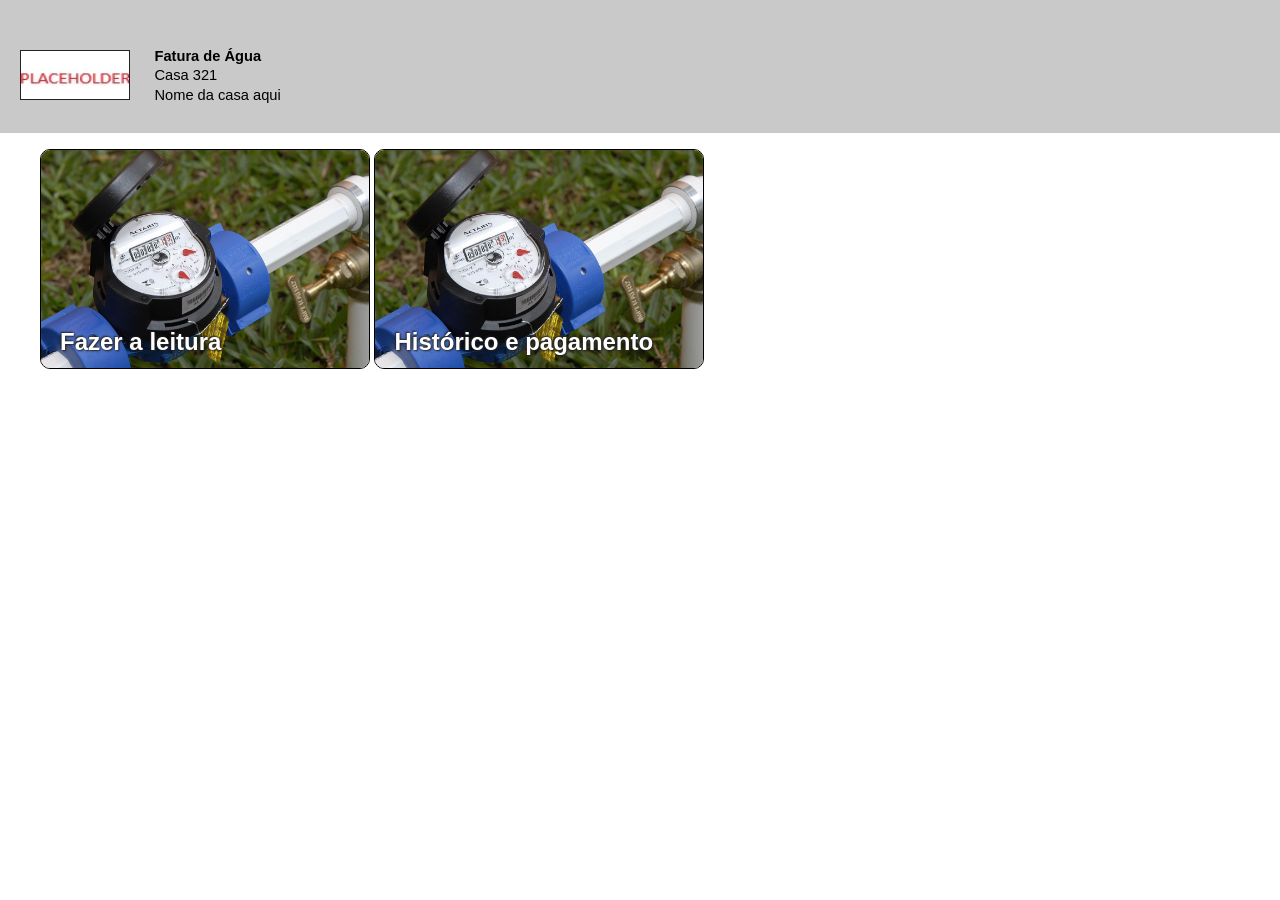
==== index.html @ de06a832 "Estruturação inicial" ====
<!DOCTYPE html>
<html lang="pt-BR">
<head>
    <meta charset="UTF-8">
    <meta name="viewport" content="width=device-width, initial-scale=1.0">
    <meta name="theme-color" content="#222222">
    <link rel="stylesheet" href="styles.css">
    <title>Página inicial</title>
</head>
<body>
    <header class="homepage-header">
        <img src="placeholder.jpg" alt="Logo da associação">
        <div class="house-info">
            <strong>Fatura de Água</strong>
            <p>Casa 321</p>
            <p>Nome da casa aqui</p>
        </div>
    </header>

    <main>
        <ul>
            <li class="homepage-button">
                <a href="leitura.html">
                    <img src="img-placeholder.jpg" alt="">
                    <h2>Fazer a leitura</h2>
                </a>
            </li>
            <li class="homepage-button">
                <a href="PLACEHOLDER">
                    <img src="img-placeholder.jpg" alt="">
                    <h2>Histórico e pagamento</h2>
                </a>
            </li>
        </ul>
    </main>
</body>
</html>
---- styles.css ----
:root {
    --cor-principal: #c9c9c9;
    --cor-secundaria: #B9B9B9;
    --cor-terciaria: #888888;
    --sucesso: #2DB957;
    --branco: #F7F7F7;
    --preto: #222;
    
    font-family: Arial, Helvetica, sans-serif;
    & * { box-sizing: border-box; }
    & body { margin: 0; }
}

header.homepage-header {
    background-color: var(--cor-principal);
    padding: 50px 20px 20px 20px;
    width: 100%;

    & * {
        display: inline-block;
        font-size: 11pt;
    }

    & img {
        border: 1px solid var(--preto);
        height: 50px;
        width: 110px;
    }

    & div.house-info * {
        margin-left: 20px;
        line-height: 5px;
        display: block;
    }
}

header.segment-header {
    background-color: var(--cor-principal);
    padding: 50px 20px 20px 20px;
    width: 100%;

    & * {
        display: inline-block;
        font-size: 11pt;
    }

    & .return-button { /* Placeholder por enquanto */
        border: 1px solid red;
        align-content: center;
        height: 50px;
        width: 50px;
    }

    & div.segment-info {
        & * {
            margin-left: 20px;
            line-height: 5px;
            display: block;
        }

        & .progress-bar {
            display: flex;
            width: 100%;
            gap: 10px;
            margin: 0;
        }

        & .progress-bar * {
            border: 1px solid black;
            background-color: red;
            border-radius: 50px;
            flex-shrink: 0;
            height: 10px;
            width: 150px;
        }
    }
}

.homepage-button {
    display: inline-block;
    list-style: none;
    height: 140px;
    width: 330px;

    & a { text-decoration: none; }
    
    & img {
        border: 1px solid black;
        border-radius: 10px;
        width: 100%;
    }
    
    & h2 {
        text-decoration: none;
        position: relative;
        font-size: 18pt;
        color: white;
        left: 20px;
        top: -65px;
        text-shadow: var(--preto) 1px 1px 2px, var(--preto) -1px -1px 2px;
    }
}

.step.read {
    & img {
        width: 350px;
    }
}

button {
    border-radius: 5px;
    padding: 5px 20px;
    height: 40px;
    width: 250px;
    font-weight: bold;

    &.primary {
        background-color: var(--cor-principal);
        color: var(--branco);
        border: none;
    }

    &.secondary {
        border: 1px solid var(--cor-principal);
        background-color: transparent;
        color: var(--cor-principal);
    }
}
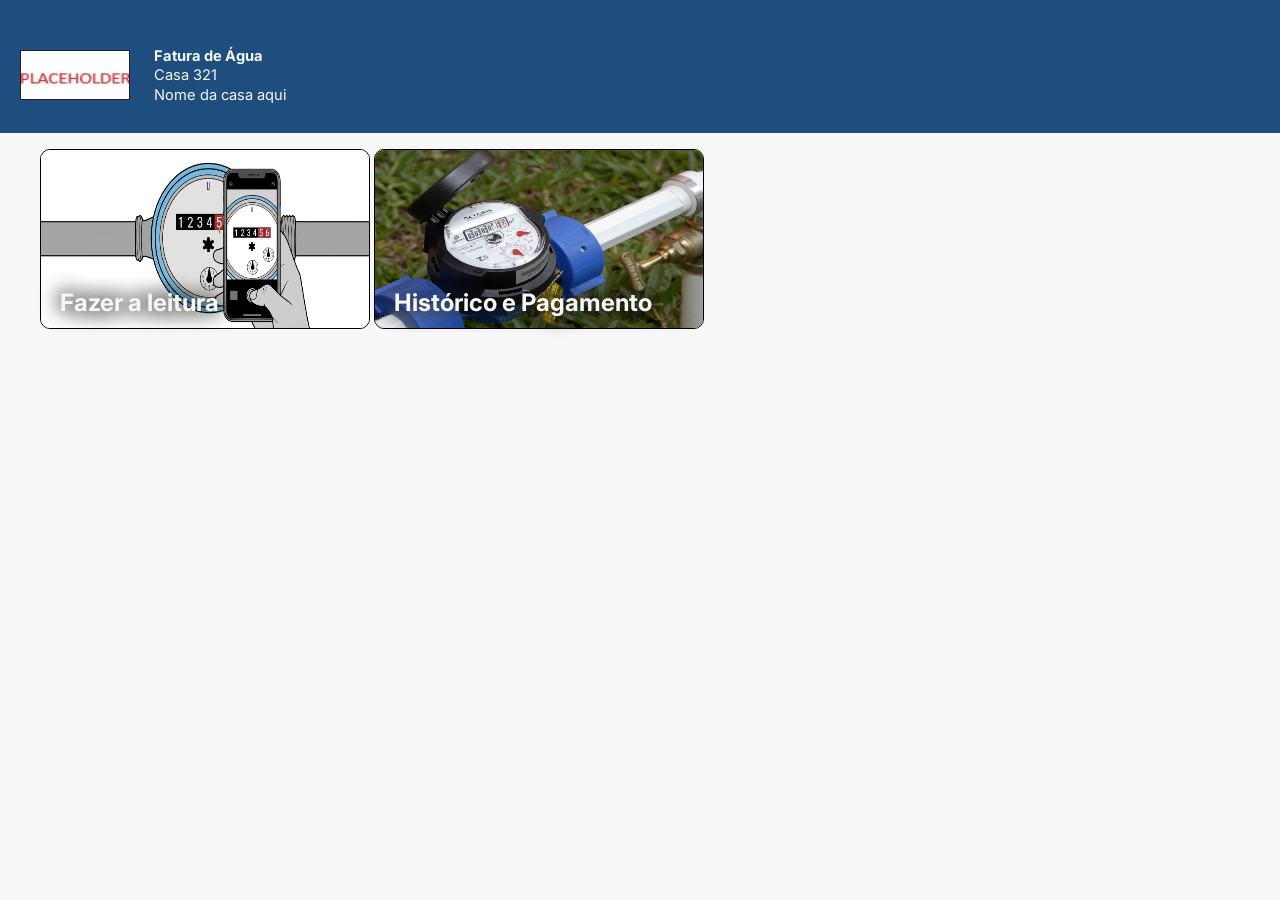
==== commit 61006caf: "Tela de finalização da leitura" ====
--- a/index.html
+++ b/index.html
@@ -21,14 +21,14 @@
         <ul>
             <li class="homepage-button">
                 <a href="leitura.html">
-                    <img src="img-placeholder.jpg" alt="">
+                    <img src="img/fazer_leitura.jpg" alt="">
                     <h2>Fazer a leitura</h2>
                 </a>
             </li>
             <li class="homepage-button">
                 <a href="PLACEHOLDER">
                     <img src="img-placeholder.jpg" alt="">
-                    <h2>Histórico e pagamento</h2>
+                    <h2>Histórico e Pagamento</h2>
                 </a>
             </li>
         </ul>
--- a/styles.css
+++ b/styles.css
@@ -1,14 +1,27 @@
+/* Fontes do Google Fonts */
+@import url('https://fonts.googleapis.com/css2?family=Inter:ital,opsz,wght@0,14..32,100..900;1,14..32,100..900&display=swap');
+
+/* Ícones do Google Material Design */
+.material-symbols-outlined { font-variation-settings: 'FILL' 0, 'wght' 400, 'GRAD' 0, 'opsz' 24 }
+
 :root {
-    --cor-principal: #c9c9c9;
-    --cor-secundaria: #B9B9B9;
+    --cor-principal: #1D4E7E;
+    --cor-secundaria: #6788AE;
     --cor-terciaria: #888888;
-    --sucesso: #2DB957;
+
+    --sucesso: #39a258;
     --branco: #F7F7F7;
-    --preto: #222;
+    --preto: #222222;
     
-    font-family: Arial, Helvetica, sans-serif;
+    font-family: Inter, Arial, Helvetica, sans-serif;
+
     & * { box-sizing: border-box; }
-    & body { margin: 0; }
+
+    & body {
+        margin: 0;
+        color:  var(--preto);
+        background-color: var(--branco);
+    }
 }
 
 header.homepage-header {
@@ -18,6 +31,7 @@
 
     & * {
         display: inline-block;
+        color: var(--branco);
         font-size: 11pt;
     }
 
@@ -37,6 +51,7 @@
 header.segment-header {
     background-color: var(--cor-principal);
     padding: 50px 20px 20px 20px;
+    color: var(--branco);
     width: 100%;
 
     & * {
@@ -44,36 +59,45 @@
         font-size: 11pt;
     }
 
-    & .return-button { /* Placeholder por enquanto */
-        border: 1px solid red;
+    & .return-button a span {
         align-content: center;
+        color: var(--branco);
+        text-align: left;
+        font-size: 22pt;
         height: 50px;
-        width: 50px;
-    }
-
-    & div.segment-info {
-        & * {
+        width: 35px;
+    }
+
+    & div.segment-info { 
+        & *{
             margin-left: 20px;
             line-height: 5px;
             display: block;
         }
-
-        & .progress-bar {
-            display: flex;
-            width: 100%;
-            gap: 10px;
-            margin: 0;
-        }
-
-        & .progress-bar * {
-            border: 1px solid black;
-            background-color: red;
-            border-radius: 50px;
-            flex-shrink: 0;
-            height: 10px;
-            width: 150px;
-        }
-    }
+        
+        & span.step-title {
+            margin-bottom: 15px;
+            font-weight: bold;
+        }
+    }
+}
+
+.progress-bar {
+    display: flex;
+    width: 100%;
+    gap: 10px;
+    margin: 0;
+
+    & * {
+        border: 1px solid var(--preto);
+        width: calc(100vw / 2 - 25px);
+        border-radius: 50px;
+        flex-shrink: 0;
+        height: 10px;
+    }
+
+    & .complete { background-color: var(--branco); }
+    & .incomplete { background-color: var(--cor-secundaria); }
 }
 
 .homepage-button {
@@ -87,42 +111,243 @@
     & img {
         border: 1px solid black;
         border-radius: 10px;
+        height: 180px;
+        width: 330px;
         width: 100%;
     }
     
     & h2 {
+        text-shadow: var(--preto) 1px 1px 20px, var(--preto) -1px -1px 20px;
+        color: var(--branco);
         text-decoration: none;
         position: relative;
         font-size: 18pt;
-        color: white;
         left: 20px;
         top: -65px;
-        text-shadow: var(--preto) 1px 1px 2px, var(--preto) -1px -1px 2px;
-    }
-}
+        width: 100%;
+    }
+
+    *:focus-visible { outline: none; }
+
+    & a:focus-visible img {
+        outline: 2px dashed var(--cor-principal);
+        outline-offset: 5px;
+    }
+}
+
+.step { margin-top: 15px; }
 
 .step.read {
     & img {
-        width: 350px;
-    }
+        margin-inline: auto;
+        margin-top: 15px;
+        display: block;
+        height: 180px;
+        width: 280px;
+    }
+
+    & p {
+        font-size: 14pt;
+        margin: 0 auto;
+        width: 75vw;
+    }
+
+    & .numeros-medidor {
+        text-align: center;
+        margin: 30px;
+        
+        & .numero {
+            /* Tirar as setinhas do input number. Tem que estar nesta ordem! */
+            appearance: none;
+            -webkit-appearance: none;
+            -moz-appearance: textfield;
+
+            font-family: monospace, 'Courier New', Courier;
+            outline: 2px dashed transparent;
+            border: 1px solid var(--preto);
+            border-radius: 10px;
+            color: var(--preto);
+            margin-right: 2px;
+            font-weight: bold;
+            padding: 5px 15px;
+            font-size: 40pt;
+            cursor: pointer;
+            width: 60px;
+
+            &:focus-visible {
+                outline: 2px dashed var(--cor-principal);
+                background-color: var(--preto);
+                color: var(--branco);
+                outline-offset: 2px;
+                transition: 10ms;
+            }
+            
+            &::selection {
+                background-color: var(--preto);
+            }
+        }
+    }
+}
+
+.step.picture {
+    & p {
+        font-size: 14pt;
+        margin: 0 auto;
+        width: 75vw;
+    }
+
+    label {
+        border: 2px dashed var(--cor-principal);
+        background-color: transparent;
+        background-repeat: no-repeat;
+        background-position: center;
+        background-size: 100%;
+        align-content: center;
+        border-radius: 5px;
+        text-align: center;
+        margin: 15px auto;
+        font-size: 10pt;
+        display: block;
+        height: 274px;
+        width: 280px;
+
+        &:hover {
+            background-color: var(--cor-secundaria);
+            border: none;
+            cursor: pointer;
+            color: var(--branco);
+            transition: 100ms;
+        }
+
+        &:focus-visible {
+            outline: 2px dashed var(--cor-secundaria);
+            border: 2px solid var(--cor-principal);
+            outline-offset: 5px;
+        }
+
+        & input[type="file"] { display: none; } /* Quem recebe a estilização é o label do input */
+    }
+}
+
+.step.finished {
+    & .finish-message {
+        color: var(--sucesso);
+        text-align: center;
+        margin: 0 auto;
+        width: 80vw;
+
+        & span {
+            font-size: 60px;
+        }
+
+        & h2 {
+            margin-top: 5px;
+            font-size: 20px;
+            margin: 0 auto;
+            width: 40vw;
+        }
+
+        & p {
+            color: var(--preto);
+            font-size: 12px;
+        }
+    }
+
+    & .reading-info {
+        border: 2px solid var(--cor-principal);
+        border-radius: 10px;
+        margin: 40px auto;
+        padding: 10px;
+        width: 400px;
+
+        & .house-info {
+            margin-bottom: 10px;
+
+            & .house { font-weight: bold; }
+            & .house-nickname { font-weight: normal; }
+        }
+
+        & .row {
+            display: inline-flex;
+
+            & img {
+                border: 2px solid var(--cor-secundaria);
+                border-radius: 8px;
+                align-self: center;
+                margin-right: 20px;
+                height: 70px;
+                width: 70px;
+            }
+
+            & table {
+                border-collapse: collapse;
+                width: 5px;
+            }
+
+            & th {
+                font-weight: bold;
+                text-align: left;
+                min-width: 140px;
+                font-size: 10pt;
+            }
+
+            & td {
+                font-weight: normal;
+                text-align: right;
+                min-width: 140px;
+            }
+        }
+    }
+
+    & small {
+        margin: 20px auto 20px auto;
+        text-align: justify;
+        font-weight: 200;
+        line-height: 1;
+        max-width: 500px;
+        font-size: 8pt;
+        display: block;
+        width: 80vw;
+    }
+}
+
+.button-row {
+    text-align: center;
+    & * { display: inline-block; }
 }
 
 button {
     border-radius: 5px;
+    font-weight: bold;
     padding: 5px 20px;
+    min-width: 160px;
+    cursor: pointer;
     height: 40px;
-    width: 250px;
-    font-weight: bold;
 
     &.primary {
         background-color: var(--cor-principal);
         color: var(--branco);
         border: none;
+
+        &:focus-visible {
+            outline: 2px dashed var(--branco);
+            outline-offset: -4px;
+        }
+
+        &:disabled {
+            background-color: lightgray;
+            color: gray;
+        }
     }
 
     &.secondary {
         border: 1px solid var(--cor-principal);
         background-color: transparent;
         color: var(--cor-principal);
+
+        &:focus-visible {
+            outline: 2px dashed var(--cor-secundaria);
+            outline-offset: -4px;
+        }
     }
 }
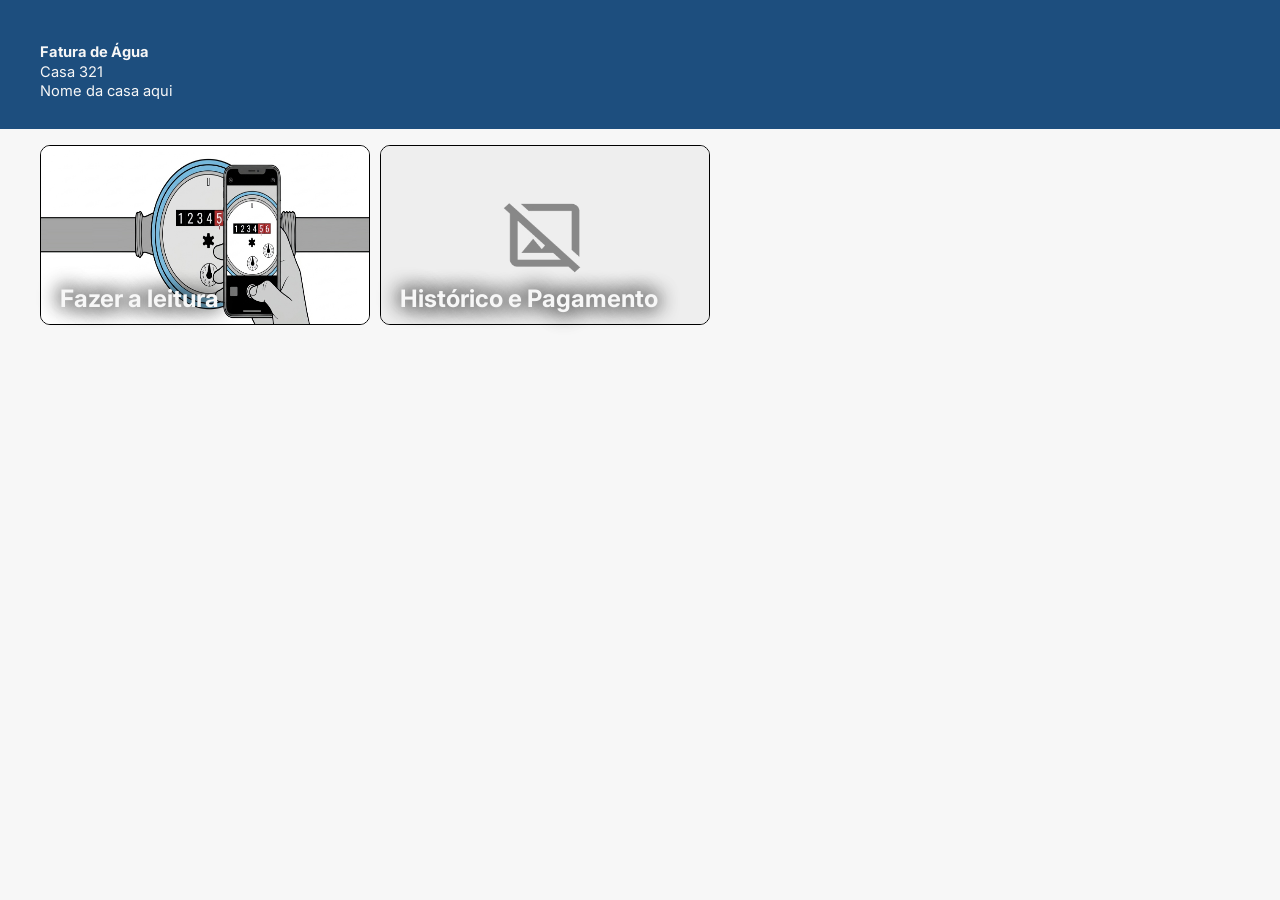
==== commit 12c90d01: "Estruturação inicial da tela de histórico e pagamento" ====
--- a/index.html
+++ b/index.html
@@ -9,7 +9,7 @@
 </head>
 <body>
     <header class="homepage-header">
-        <img src="placeholder.jpg" alt="Logo da associação">
+        <img src="img/placeholder.jpg" id="logo" alt="Logo da associação">
         <div class="house-info">
             <strong>Fatura de Água</strong>
             <p>Casa 321</p>
@@ -18,7 +18,7 @@
     </header>
 
     <main>
-        <ul>
+        <ul class="homepage-buttons">
             <li class="homepage-button">
                 <a href="leitura.html">
                     <img src="img/fazer_leitura.jpg" alt="">
@@ -26,12 +26,14 @@
                 </a>
             </li>
             <li class="homepage-button">
-                <a href="PLACEHOLDER">
-                    <img src="img-placeholder.jpg" alt="">
+                <a href="historico.html">
+                    <img src="img/placeholder.jpg" alt="">
                     <h2>Histórico e Pagamento</h2>
                 </a>
             </li>
         </ul>
     </main>
+
+    <script src="interaction.js"></script>
 </body>
 </html>
--- a/styles.css
+++ b/styles.css
@@ -53,30 +53,33 @@
     padding: 50px 20px 20px 20px;
     color: var(--branco);
     width: 100%;
-
-    & * {
-        display: inline-block;
-        font-size: 11pt;
+    height: auto;
+    
+    flex-direction: column;
+    display: flex;
+    gap: 15px;
+
+    & * { font-size: 11pt; }
+
+    & .row {
+        align-items: center;
+        display: flex;
     }
 
     & .return-button a span {
-        align-content: center;
         color: var(--branco);
-        text-align: left;
         font-size: 22pt;
-        height: 50px;
-        width: 35px;
-    }
-
-    & div.segment-info { 
-        & *{
-            margin-left: 20px;
-            line-height: 5px;
+    }
+
+    & div.segment-info {
+        & * {
+            margin: 0 0 0 20px;
+            line-height: 1.3;
             display: block;
         }
-        
+
         & span.step-title {
-            margin-bottom: 15px;
+            margin-bottom: 4px;
             font-weight: bold;
         }
     }
@@ -86,25 +89,31 @@
     display: flex;
     width: 100%;
     gap: 10px;
-    margin: 0;
-
+    
     & * {
         border: 1px solid var(--preto);
-        width: calc(100vw / 2 - 25px);
         border-radius: 50px;
-        flex-shrink: 0;
         height: 10px;
+        
+        flex: 1;
     }
 
     & .complete { background-color: var(--branco); }
     & .incomplete { background-color: var(--cor-secundaria); }
 }
 
+.homepage-buttons {
+    flex-direction: row;
+    flex-wrap: wrap;
+    display: flex;
+    gap: 10px;
+}
+
 .homepage-button {
-    display: inline-block;
+    margin-bottom: 50px;
+    flex-basis: 330px;
     list-style: none;
     height: 140px;
-    width: 330px;
 
     & a { text-decoration: none; }
     
@@ -161,6 +170,7 @@
             appearance: none;
             -webkit-appearance: none;
             -moz-appearance: textfield;
+            &::-webkit-outer-spin-button, &::-webkit-inner-spin-button { -webkit-appearance: none; }
 
             font-family: monospace, 'Courier New', Courier;
             outline: 2px dashed transparent;
@@ -244,7 +254,7 @@
             margin-top: 5px;
             font-size: 20px;
             margin: 0 auto;
-            width: 40vw;
+            width: 50vw;
         }
 
         & p {
@@ -311,6 +321,113 @@
     }
 }
 
+.container {
+    border: 1px solid var(--cor-principal);
+    color: var(--preto);
+    border-radius: 8px;
+    margin: 20px auto;
+    padding: 15px;
+    width: 75vw;
+    
+    & h3 {
+        margin: 5px 0 16px 0;
+        font-size: 14px;
+        display: block;
+        width: 100%;
+    }
+
+    & button {
+        margin-top: 10px;
+    }
+}
+
+.boxes-container {
+    color: var(--preto);
+    margin: 20px auto;
+    width: 75vw;
+
+    display: flex;
+    gap: 20px;
+
+    & h3 {
+        font-weight: normal;
+        font-size: 14px;
+    }
+
+    & span {
+        font-weight: bold;
+        font-size: 25px;
+    }
+
+    & .number-box {
+        padding: 5px 10px;
+        border: 2px solid var(--cor-principal);
+        justify-content: space-between;
+        border-radius: 5px;
+        width: 250px;
+
+        flex-grow: 1;
+    }
+}
+
+.graph {
+    text-align: center;
+    margin: 0 auto;
+    width: 65vw;
+    min-height: 150px;
+    
+    justify-content: space-evenly;
+    align-items: flex-end;
+    flex-direction: row;
+    flex-wrap: nowrap;
+    display: flex;
+
+    & span {
+        font-style: italic;
+        font-size: 12px;
+    }
+    
+    & .column {
+        background-color: var(--cor-secundaria);
+        border-radius: 5px 5px 0 0;
+        margin-top: 8px;
+        height: 120px;
+        width: 9.5vw;
+    }
+}
+
+.bill {
+    border-radius: 10px;
+    padding: 10px;
+    border: 2px solid var(--cor-principal);
+    margin-bottom: 5px;
+
+    & .month {
+        color: var(--cor-principal);
+        font-size: 16px;
+        font-weight: bold;
+    }
+
+    & .read, & .value {
+        margin-right: 5px;
+        font-size: 14px;
+    }
+
+    & .read::after {
+        content: ' | ';
+        color: #555;
+    }
+
+    &:hover {
+        background-color: var(--cor-secundaria);
+        cursor: pointer;
+
+        & .month {
+            color: var(--preto);
+        }
+    }
+}
+
 .button-row {
     text-align: center;
     & * { display: inline-block; }
@@ -320,9 +437,16 @@
     border-radius: 5px;
     font-weight: bold;
     padding: 5px 20px;
+    transition: 100ms;
     min-width: 160px;
     cursor: pointer;
     height: 40px;
+    outline: 2px none var(--cor-secundaria);
+    
+    & a, & a:visited {
+        color: var(--preto);
+        text-decoration: none;
+    }
 
     &.primary {
         background-color: var(--cor-principal);
@@ -338,6 +462,11 @@
             background-color: lightgray;
             color: gray;
         }
+
+        &:hover {
+            cursor: pointer;
+            background-color: var(--cor-secundaria);
+        }
     }
 
     &.secondary {
@@ -349,5 +478,18 @@
             outline: 2px dashed var(--cor-secundaria);
             outline-offset: -4px;
         }
+
+        &:hover {
+            background-color: var(--cor-secundaria);
+            border-color: transparent;
+            color: var(--branco);
+            cursor: pointer;
+        }
+    }
+
+    &:disabled:hover {
+        background-color: #ECC;
+        color: #A88;
+        border: 2px solid #A88;
     }
 }
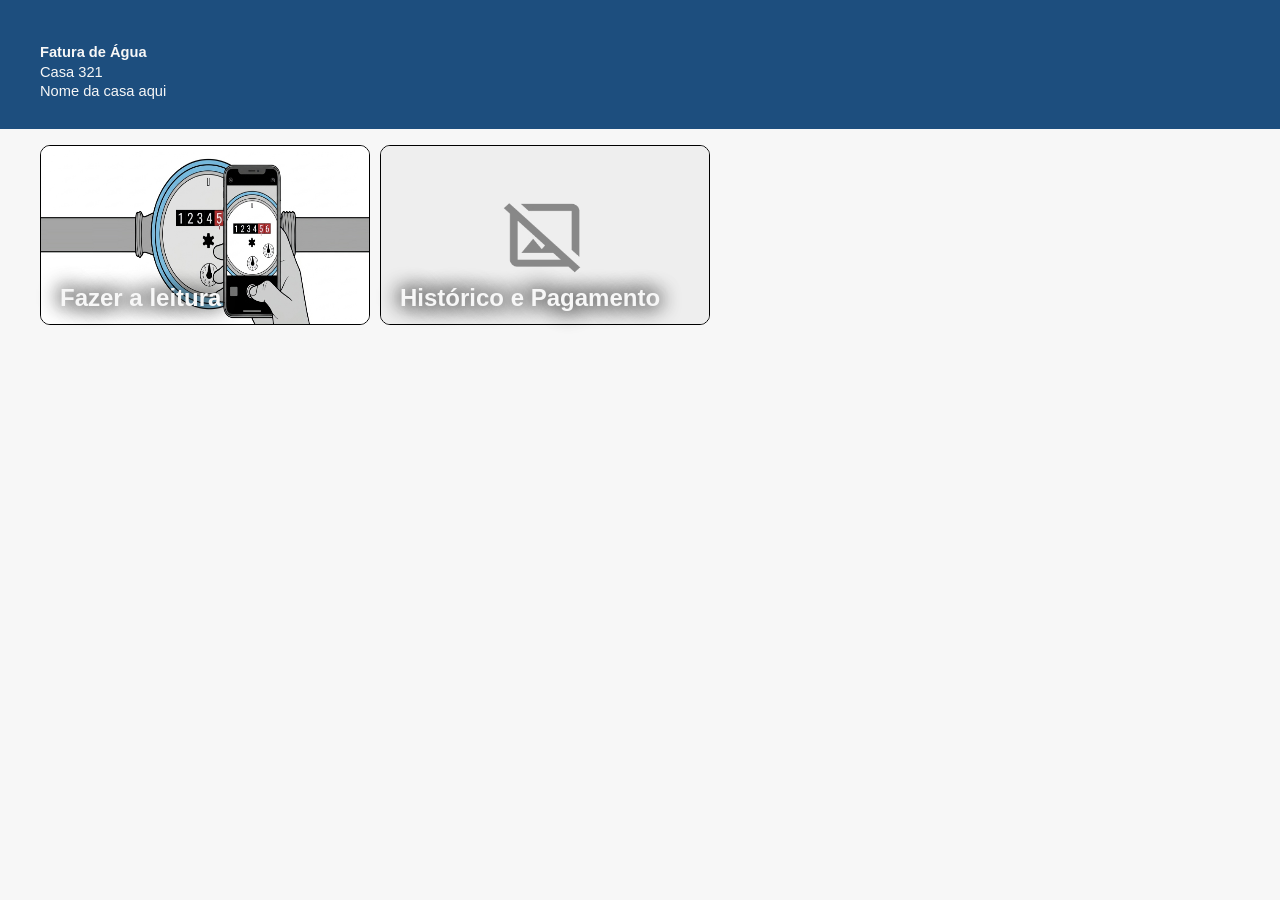
==== commit e9e8a7de: "Ajustes na tela de histórico e pagamento" ====
--- a/index.html
+++ b/index.html
@@ -4,7 +4,7 @@
     <meta charset="UTF-8">
     <meta name="viewport" content="width=device-width, initial-scale=1.0">
     <meta name="theme-color" content="#222222">
-    <link rel="stylesheet" href="styles.css">
+    <link rel="stylesheet" href="styles/styles.css">
     <title>Página inicial</title>
 </head>
 <body>
--- a/styles/styles.css
+++ b/styles/styles.css
@@ -0,0 +1,158 @@
+/* Ícones do Google Material Design */
+@import url("https://fonts.googleapis.com/css2?family=Material+Symbols+Outlined:opsz,wght,FILL,GRAD@20..48,100..700,0..1,-50..200");
+.material-symbols-outlined { font-variation-settings: 'FILL' 0, 'wght' 400, 'GRAD' 0, 'opsz' 24 }
+
+/* Fontes do Google Fonts */
+@import url('https://fonts.googleapis.com/css2?family=Inter:ital,opsz,wght@0,14..32,100..900;1,14..32,100..900&display=swap');
+
+:root {
+    --cor-principal: #1D4E7E;
+    --cor-secundaria: #6788AE;
+    --cor-terciaria: #888888;
+
+    --sucesso: #39a258;
+    --branco: #F7F7F7;
+    --preto: #222222;
+    
+    font-family: Inter, Arial, Helvetica, sans-serif;
+
+    & * { box-sizing: border-box; }
+
+    & body {
+        margin: 0;
+        color:  var(--preto);
+        background-color: var(--branco);
+    }
+}
+
+header.homepage-header {
+    background-color: var(--cor-principal);
+    padding: 50px 20px 20px 20px;
+    width: 100%;
+
+    & * {
+        display: inline-block;
+        color: var(--branco);
+        font-size: 11pt;
+    }
+
+    & img {
+        border: 1px solid var(--preto);
+        height: 50px;
+        width: 110px;
+    }
+
+    & div.house-info * {
+        margin-left: 20px;
+        line-height: 5px;
+        display: block;
+    }
+}
+
+.homepage-buttons {
+    flex-direction: row;
+    flex-wrap: wrap;
+    display: flex;
+    gap: 10px;
+}
+
+.homepage-button {
+    margin-bottom: 50px;
+    flex-basis: 330px;
+    list-style: none;
+    height: 140px;
+
+    & a { text-decoration: none; }
+    
+    & img {
+        border: 1px solid black;
+        border-radius: 10px;
+        height: 180px;
+        width: 330px;
+        width: 100%;
+    }
+    
+    & h2 {
+        text-shadow: var(--preto) 1px 1px 20px, var(--preto) -1px -1px 20px;
+        color: var(--branco);
+        text-decoration: none;
+        position: relative;
+        font-size: 18pt;
+        left: 20px;
+        top: -65px;
+        width: 100%;
+    }
+
+    *:focus-visible { outline: none; }
+
+    & a:focus-visible img {
+        outline: 2px dashed var(--cor-principal);
+        outline-offset: 5px;
+    }
+}
+
+.button-row {
+    text-align: center;
+    & * { display: inline-block; }
+}
+
+button {
+    outline: 2px none var(--cor-secundaria);
+    border-radius: 5px;
+    font-weight: bold;
+    padding: 5px 20px;
+    transition: 100ms;
+    min-width: 160px;
+    cursor: pointer;
+    height: 40px;
+    
+    & a, & a:visited {
+        color: var(--preto);
+        text-decoration: none;
+    }
+
+    &.primary {
+        background-color: var(--cor-principal);
+        color: var(--branco);
+        border: none;
+
+        &:focus-visible {
+            outline: 2px dashed var(--branco);
+            outline-offset: -4px;
+        }
+
+        &:disabled {
+            background-color: lightgray;
+            color: gray;
+        }
+
+        &:hover {
+            background-color: var(--cor-secundaria);
+            cursor: pointer;
+        }
+    }
+
+    &.secondary {
+        border: 1px solid var(--cor-principal);
+        background-color: transparent;
+        color: var(--cor-principal);
+
+        &:focus-visible {
+            outline: 2px dashed var(--cor-secundaria);
+            outline-offset: -4px;
+        }
+
+        &:hover {
+            background-color: var(--cor-secundaria);
+            border-color: transparent;
+            color: var(--branco);
+            cursor: pointer;
+        }
+    }
+
+    &:disabled:hover {
+        background-color: #ECC;
+        border: 2px solid #A88;
+        color: #A88;
+    }
+}
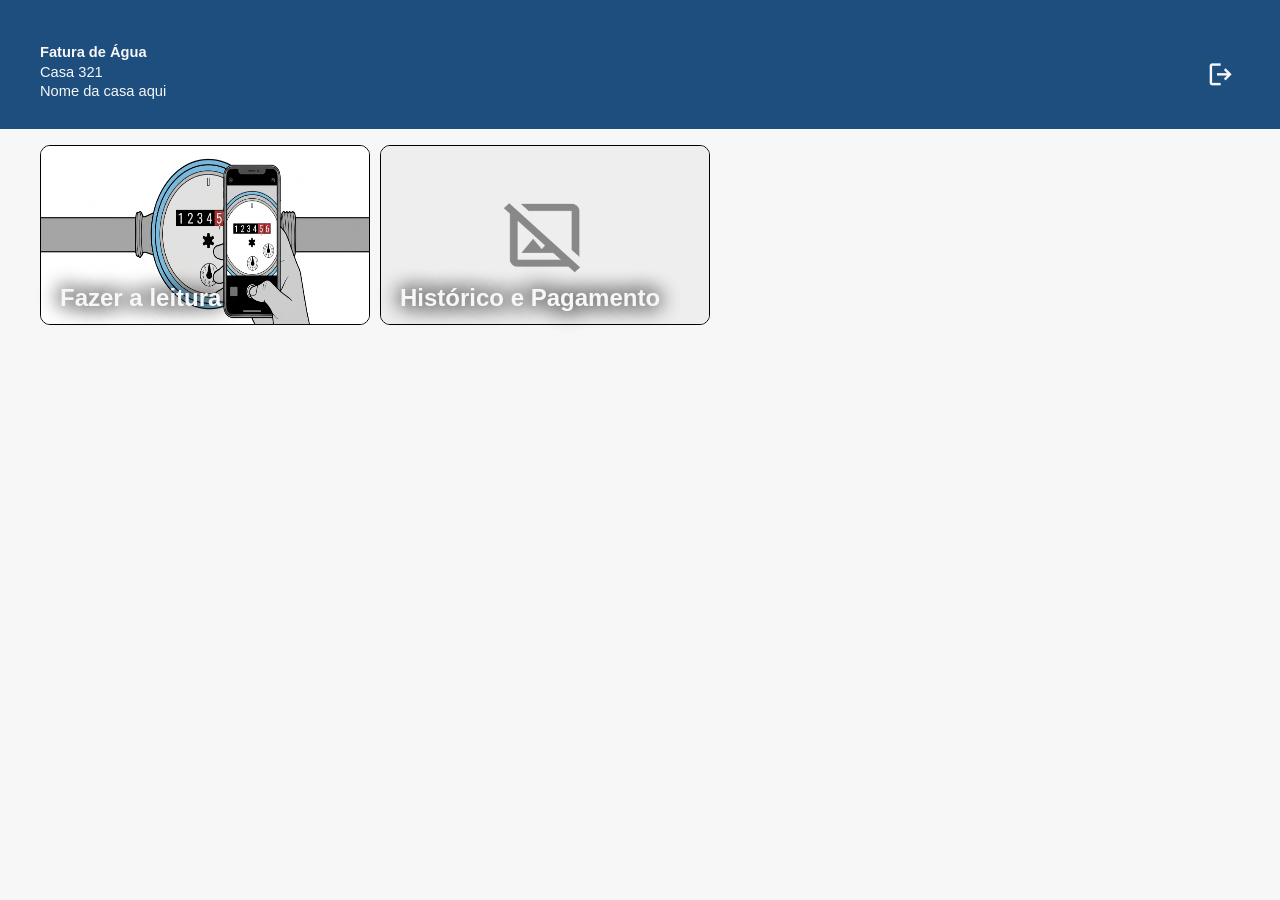
==== commit 65f2f47d: "Iniciando a utilização de localStorage" ====
--- a/index.html
+++ b/index.html
@@ -6,6 +6,9 @@
     <meta name="theme-color" content="#222222">
     <link rel="stylesheet" href="styles/styles.css">
     <title>Página inicial</title>
+
+    <!-- Dados que vão ir ao localStorage -->
+    <script src="dados.js"></script>
 </head>
 <body>
     <header class="homepage-header">
@@ -15,23 +18,29 @@
             <p>Casa 321</p>
             <p>Nome da casa aqui</p>
         </div>
+
+        <div class="logout-button" title="Sair da casa selecionada">
+            <a href="PLACEHOLDER"><span class="material-symbols-outlined">logout</span></a>
+        </div>
     </header>
 
     <main>
-        <ul class="homepage-buttons">
-            <li class="homepage-button">
-                <a href="leitura.html">
-                    <img src="img/fazer_leitura.jpg" alt="">
-                    <h2>Fazer a leitura</h2>
-                </a>
-            </li>
-            <li class="homepage-button">
-                <a href="historico.html">
-                    <img src="img/placeholder.jpg" alt="">
-                    <h2>Histórico e Pagamento</h2>
-                </a>
-            </li>
-        </ul>
+        <nav>
+            <ul class="homepage-buttons">
+                <li class="homepage-button">
+                    <a href="leitura.html">
+                        <img src="img/fazer_leitura.jpg" alt="">
+                        <h2>Fazer a leitura</h2>
+                    </a>
+                </li>
+                <li class="homepage-button">
+                    <a href="historico.html">
+                        <img src="img/placeholder.jpg" alt="">
+                        <h2>Histórico e Pagamento</h2>
+                    </a>
+                </li>
+            </ul>
+        </nav>
     </main>
 
     <script src="interaction.js"></script>
--- a/styles/styles.css
+++ b/styles/styles.css
@@ -46,6 +46,14 @@
         margin-left: 20px;
         line-height: 5px;
         display: block;
+    }
+
+    & .logout-button a span {
+        color: var(--branco);
+        font-size: 22pt;
+        position: absolute; /* VERIFICAR: Mudar para não ser absolute */
+        right: 45px;
+        top: 60px;
     }
 }
 
